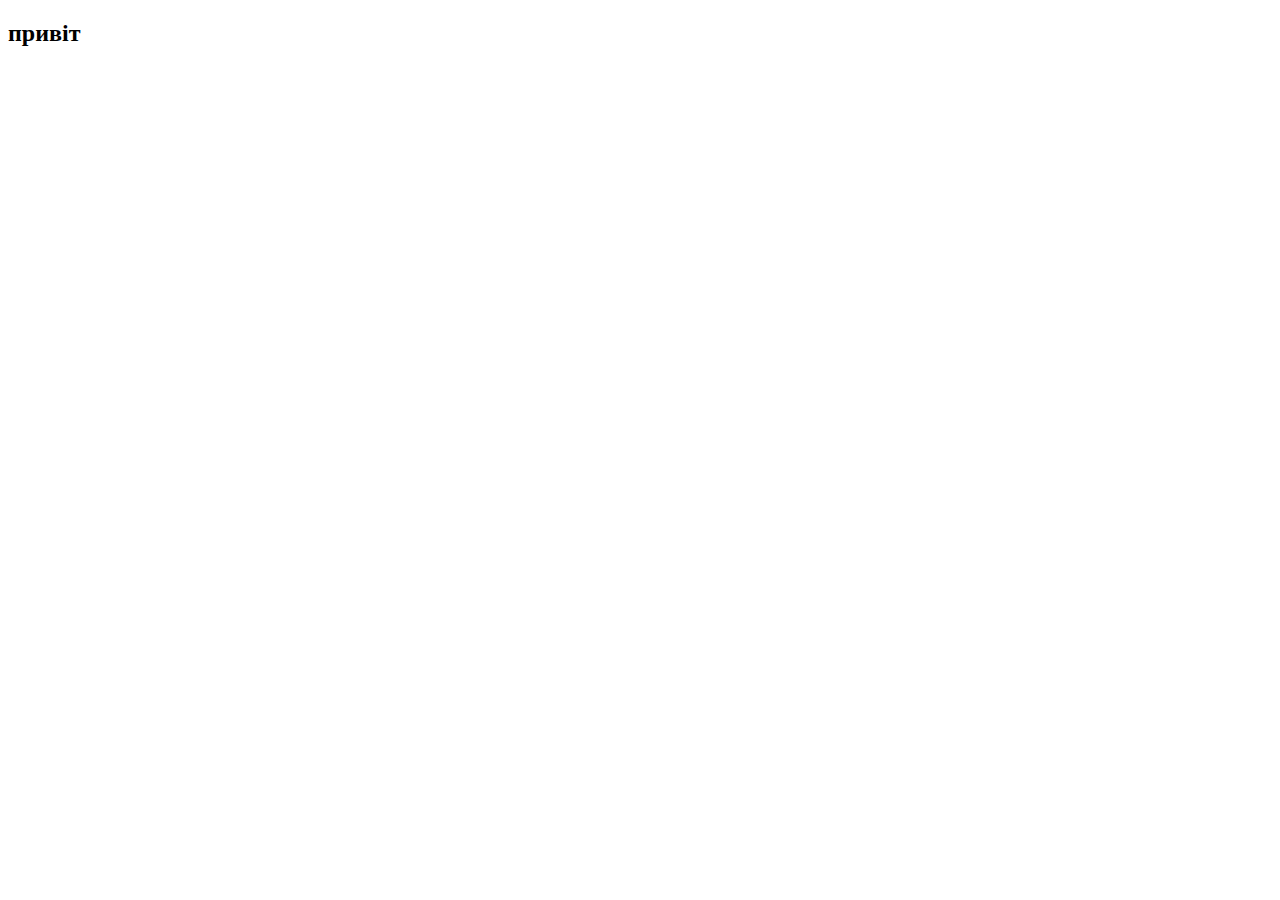
==== index.html @ 09266dfb "Add index.html" ====
<!DOCTYPE html>
<html lang="en">
  <head>
    <meta charset="UTF-8" />
    <meta name="viewport" content="width=device-width, initial-scale=1.0" />
    <link rel="stylesheet" href="style.css" />
    <title>Document</title>
  </head>
  <div></div>
  <h2>привіт</h2>
  <body></body>
</html>
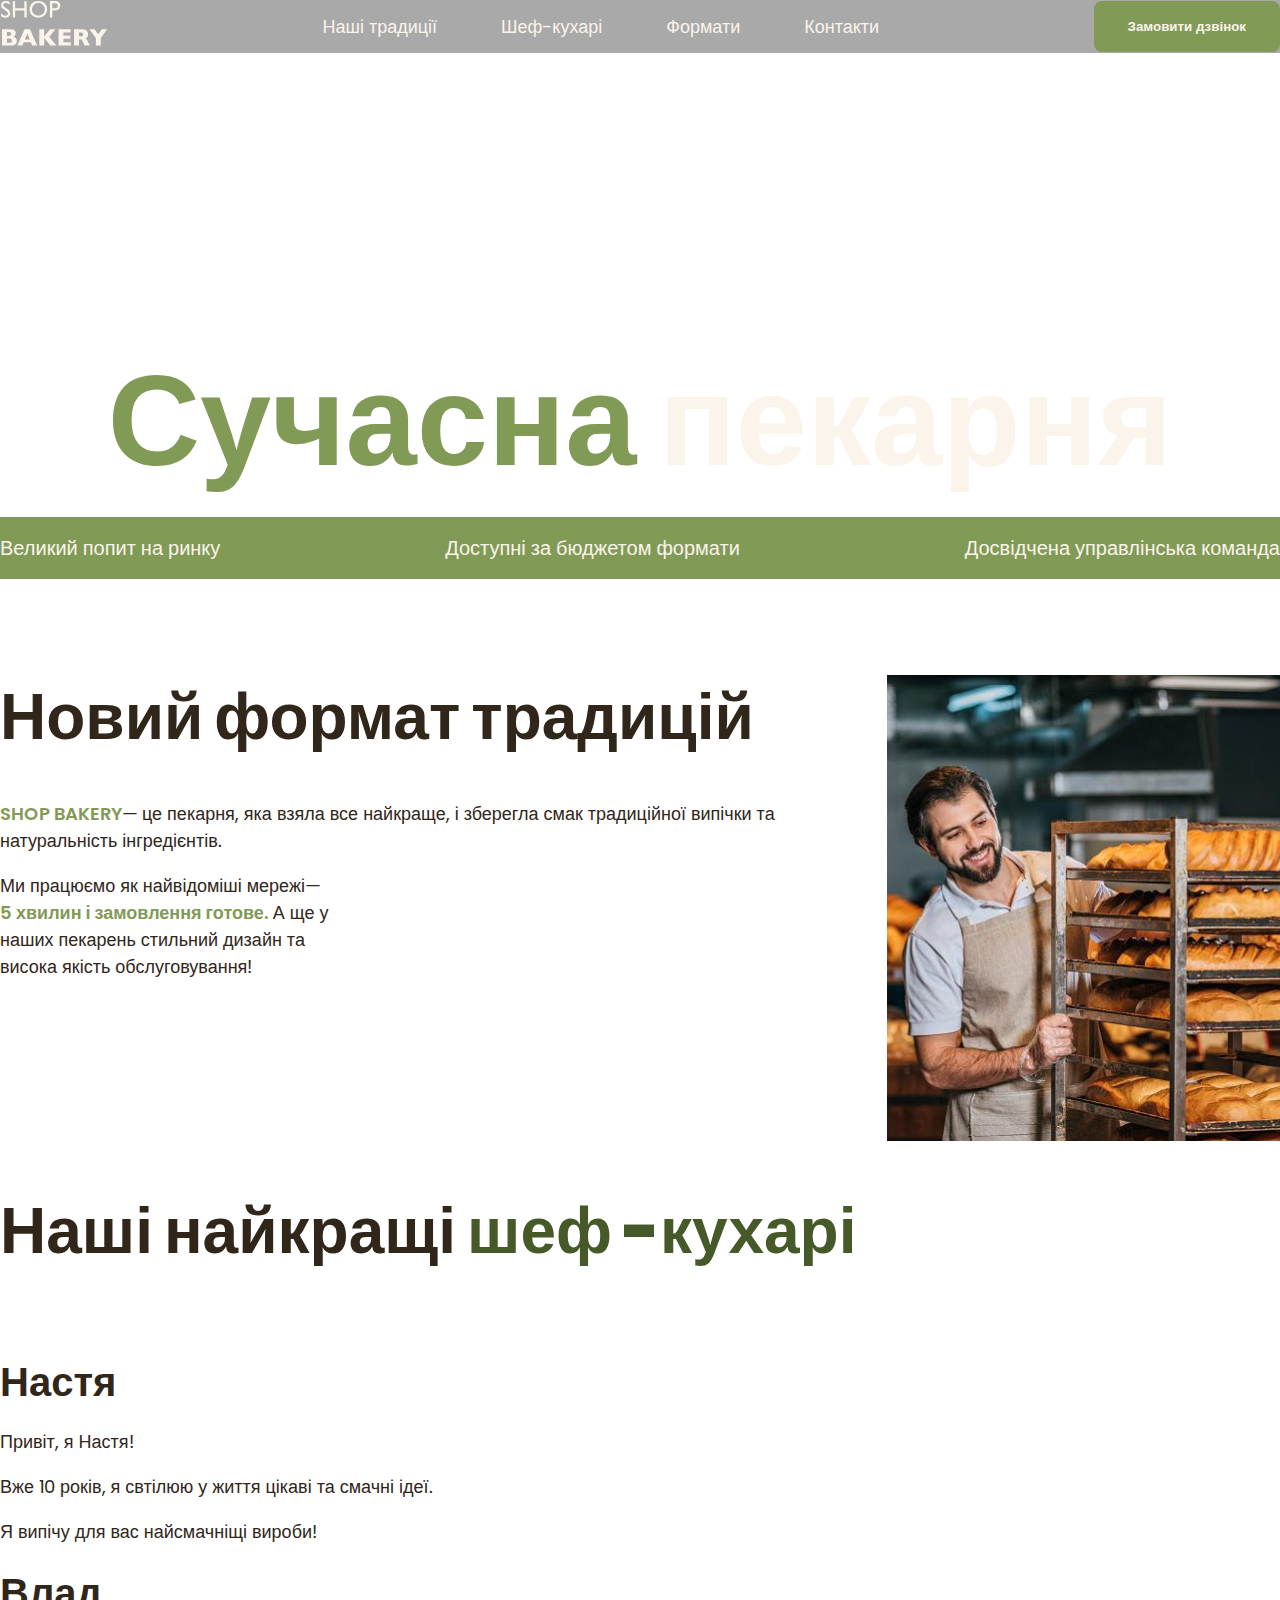
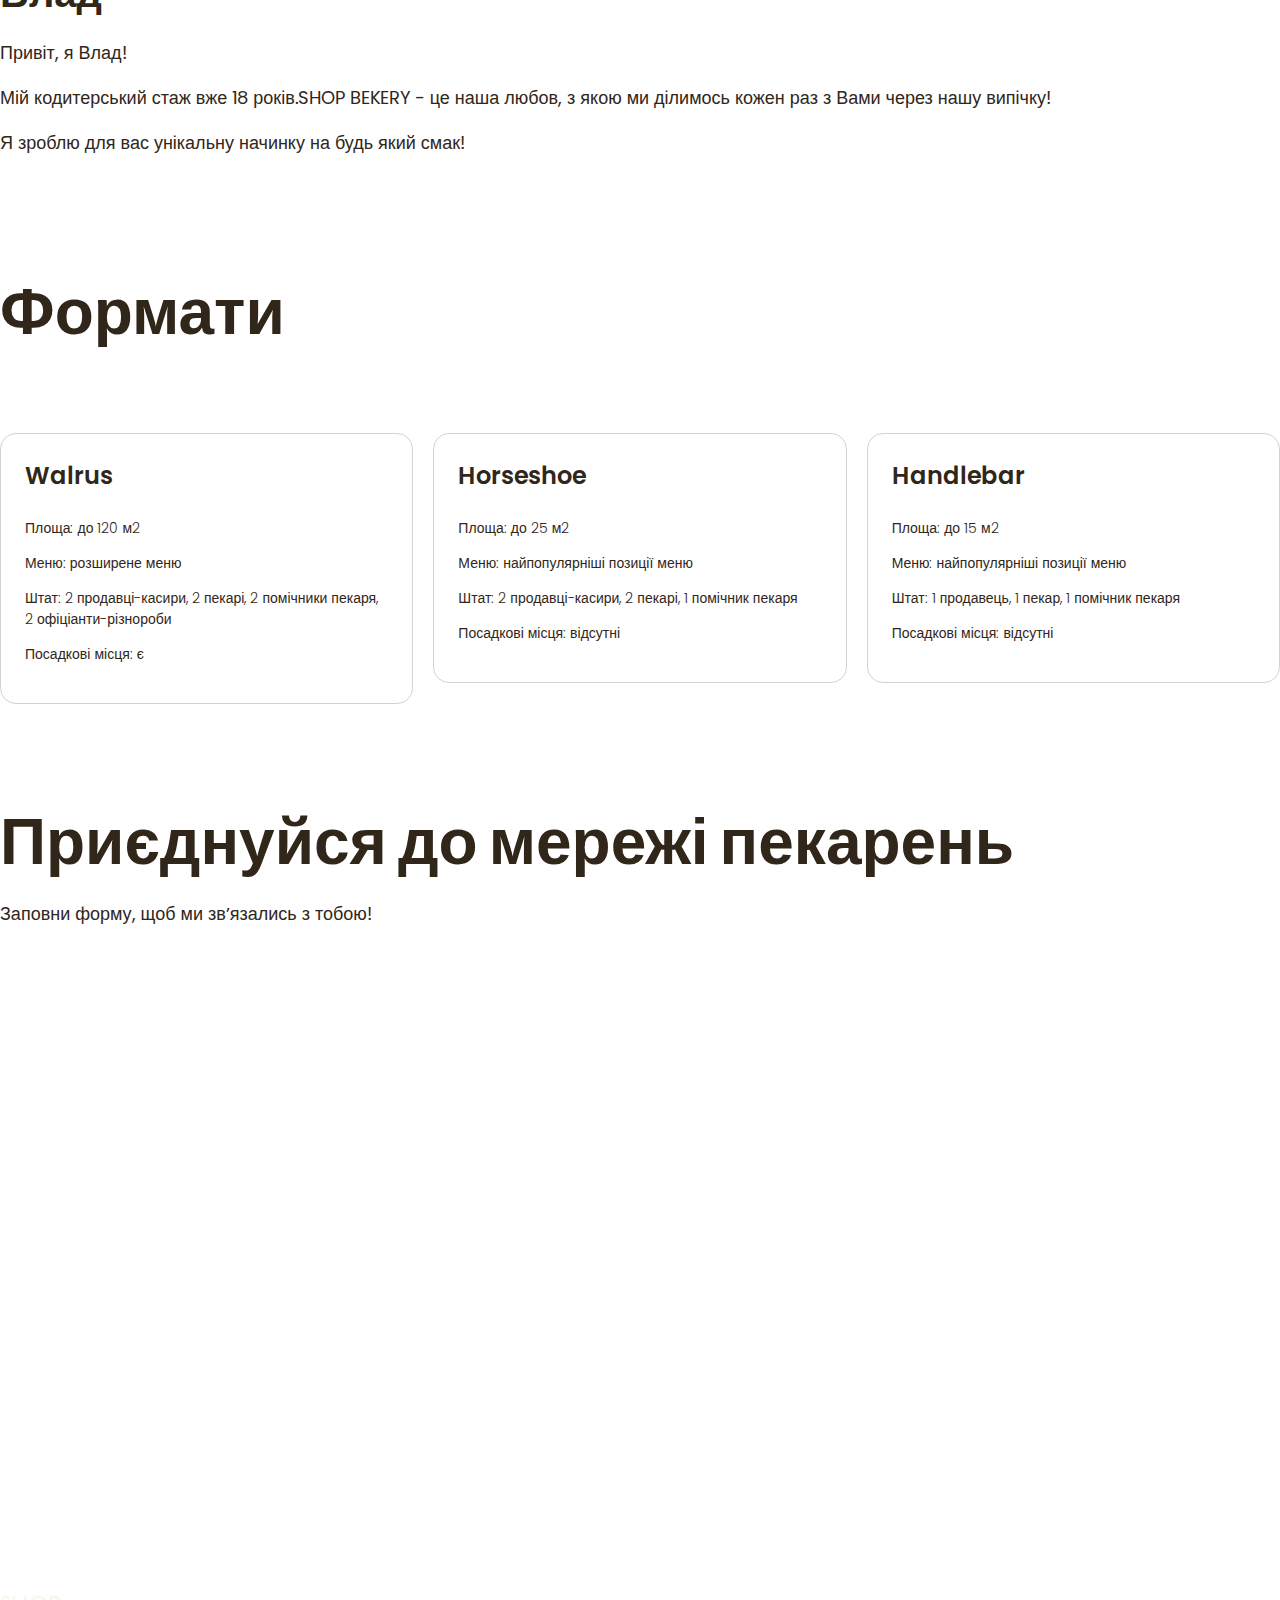
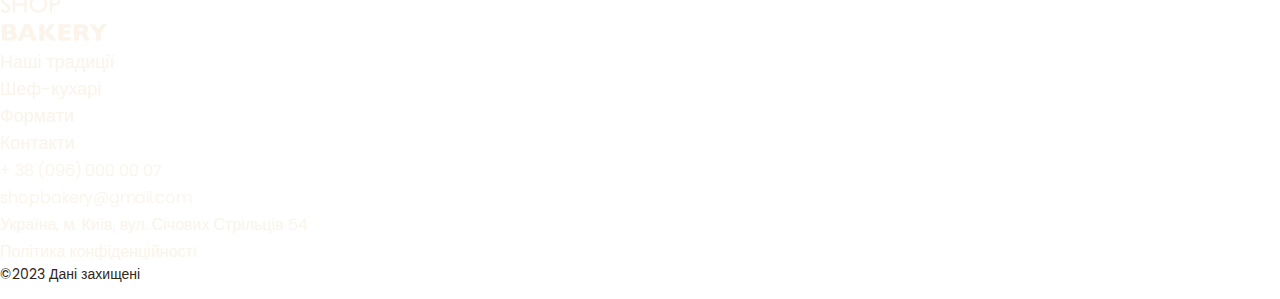
==== commit b959ecc1: "Add files via upload" ====
--- a/index.html
+++ b/index.html
@@ -1,12 +1,226 @@
 <!DOCTYPE html>
-<html lang="en">
+<html lang="uk">
   <head>
     <meta charset="UTF-8" />
     <meta name="viewport" content="width=device-width, initial-scale=1.0" />
     <link rel="stylesheet" href="style.css" />
-    <title>Document</title>
+    <title>Сучасна пекарня</title>
+    <!-- Fonts -->
+    <link rel="preconnect" href="https://fonts.googleapis.com" />
+    <link rel="preconnect" href="https://fonts.gstatic.com" crossorigin />
+    <link
+      href="https://fonts.googleapis.com/css2?family=Play:wght@700&family=Poppins:wght@300;400;600;900&display=swap"
+      rel="stylesheet"
+    />
+    <!-- Styles -->
+    <link rel="stylesheet" href="./css/styles.css" />
   </head>
-  <div></div>
-  <h2>привіт</h2>
-  <body></body>
+
+  <body class="body">
+    <header class="header">
+      <div class="container">
+        <div class="header-container">
+          <nav class="header-nav">
+            <a href="./index.html">
+              <img src="./images/logo.svg" alt="Логотип сучасної пекарні" />
+            </a>
+            <ul class="header-menu">
+              <li>
+                <a class="link" href="#traditions-section">Наші традиції</a>
+              </li>
+              <li><a class="link" href="#chef-section">Шеф-кухарі</a></li>
+              <li><a class="link" href="#formats-section">Формати</a></li>
+              <li><a class="link" href="#contacs-section">Контакти</a></li>
+            </ul>
+          </nav>
+          <button type="button" class="button">Замовити дзвінок</button>
+        </div>
+      </div>
+    </header>
+    <main>
+      <section class="hero-section">
+        <div class="container">
+          <h1 class="hero-title">
+            <span class="accent">Сучасна</span> пекарня
+          </h1>
+        </div>
+      </section>
+      <section class="advantages-section">
+        <div class="container">
+          <h2 class="visually-hidden">Наші переваги</h2>
+          <ul class="advantages-list">
+            <li class="advantages-item">Великий попит на ринку</li>
+            <li class="advantages-item">Доступні за бюджетом формати</li>
+            <li class="advantages-item">Досвідчена управлінська команда</li>
+          </ul>
+        </div>
+      </section>
+      <section class="tradisions-section" id="traditions-section">
+        <div class="container">
+          <div class="tradisions-container">
+            <div class="tradisions-content">
+              <h2 class="tradisions-title section-title">
+                Новий формат традицій
+              </h2>
+              <p class="tradisions-text">
+                <span class="brand uppercase">shop bakery</span>— це пекарня,
+                яка взяла все найкраще, і зберегла смак традиційної випічки та
+                натуральність інгредієнтів.
+              </p>
+              <p class="tradisions-text limited">
+                Ми працюємо як найвідоміші мережі—
+                <span class="brand">5 хвилин і замовлення готове.</span>
+                А ще у наших пекарень стильний дизайн та висока якість
+                обслуговування!
+              </p>
+            </div>
+            <img
+              src="./images/baker-man.jpg"
+              alt="Чоловік пекар дивиться на батони із посмішкою"
+            />
+          </div>
+        </div>
+      </section>
+      <section class="section" id="chef-section">
+        <div class="container">
+          <h2 class="chefs-title section-title">
+            Наші найкращі <span class="accent">шеф -кухарі</span>
+          </h2>
+          <ul>
+            <li>
+              <article>
+                <h3 class="chef-title">Настя</h3>
+                <p>Привіт, я Настя!</p>
+                <p>Вже 10 років, я свтілюю у життя цікаві та смачні ідеї.</p>
+                <p>Я випічу для вас найсмачніщі вироби!</p>
+              </article>
+            </li>
+            <li>
+              <article>
+                <h3 class="chef-title">Влад</h3>
+                <p>Привіт, я Влад!</p>
+                <p>
+                  Мій кодитерський стаж вже 18 років.SHOP BEKERY - це наша
+                  любов, з якою ми ділимось кожен раз з Вами через нашу випічку!
+                </p>
+                <p>Я зроблю для вас унікальну начинку на будь який смак!</p>
+              </article>
+            </li>
+          </ul>
+        </div>
+      </section>
+      <section class="section" id="formats-section">
+        <div class="container">
+          <h2 class="formats-title section-title">Формати</h2>
+          <ul class="formats-list">
+            <li class="formats-item">
+              <article class="format-card">
+                <h3 class="format-title" lang="en">Walrus</h3>
+                <div class="format-text">
+                  <p>Площа: до 120 м2</p>
+                  <p>Меню: розширене меню</p>
+                  <p>
+                    Штат: 2 продавці-касири, 2 пекарі, 2 помічники пекаря, 2
+                    офіціанти-різнороби
+                  </p>
+                  <p>Посадкові місця: є</p>
+                </div>
+              </article>
+            </li>
+            <li class="formats-item">
+              <article class="format-card">
+                <h3 class="format-title" lang="en">Horseshoe</h3>
+                <div class="format-text">
+                  <p>Площа: до 25 м2</p>
+                  <p>Меню: найпопулярніші позиції меню</p>
+                  <p>Штат: 2 продавці-касири, 2 пекарі, 1 помічник пекаря</p>
+                  <p>Посадкові місця: відсутні</p>
+                </div>
+              </article>
+            </li>
+            <li class="formats-item">
+              <article class="format-card">
+                <h3 class="format-title" lang="en">Handlebar</h3>
+                <div class="format-text">
+                  <p>Площа: до 15 м2</p>
+                  <p>Меню: найпопулярніші позиції меню</p>
+                  <p>Штат: 1 продавець, 1 пекар, 1 помічник пекаря</p>
+                  <p>Посадкові місця: відсутні</p>
+                </div>
+              </article>
+            </li>
+          </ul>
+        </div>
+      </section>
+      <section class="section" id="contacs-section">
+        <div class="container">
+          <h2 class="contact-title section-title">
+            Приєднуйся до мережі пекарень
+          </h2>
+          <p>Заповни форму, щоб ми звʼязались з тобою!</p>
+          <iframe
+            src="https://www.google.com/maps/embed?pb=!1m18!1m12!1m3!1d2540.164054656812!2d30.488658576894412!3d50.456669671593346!2m3!1f0!2f0!3f0!3m2!1i1024!2i768!4f13.1!3m3!1m2!1s0x40d4ce637bfe1717%3A0x5370c2254ad1b952!2z0LLRg9C70LjRhtGPINCh0ZbRh9C-0LLQuNGFINCh0YLRgNGW0LvRjNGG0ZbQsiwgNTQsINCa0LjRl9CyLCAwMjAwMA!5e0!3m2!1suk!2sua!4v1703518302147!5m2!1suk!2sua"
+            width="603"
+            height="595"
+            style="border: 0"
+            allowfullscreen=""
+            loading="lazy"
+            referrerpolicy="no-referrer-when-downgrade"
+          ></iframe>
+        </div>
+      </section>
+    </main>
+    <footer>
+      <div class="container">
+        <nav>
+          <a href="#">
+            <img src="./images/logo.svg" alt="Логотип сучасної пекарні" />
+          </a>
+          <ul>
+            <li><a class="link" href="#">Наші традиції</a></li>
+            <li><a class="link" href="#">Шеф-кухарі</a></li>
+            <li><a class="link" href="#">Формати</a></li>
+            <li><a class="link" href="#">Контакти</a></li>
+          </ul>
+        </nav>
+        <address>
+          <ul>
+            <li>
+              <a class="address-link" href="tel:+380960000007"
+                >+ 38 (096) 000 00 07</a
+              >
+            </li>
+            <li>
+              <a class="address-link" href="mailto:shopbakery@gmail.com"
+                >shopbakery@gmail.com</a
+              >
+            </li>
+            <li>
+              <a
+                class="address-link"
+                href="https://www.bing.com/maps?osid=e4fc3c49-3712-4035-ad06-6697eca857e0&cp=50.456698~30.491245&lvl=16&pi=0&v=2&sV=2&form=S00027"
+                target="_blank"
+              >
+                Україна, м. Київ, вул. Січових Стрільців 54</a
+              >
+            </li>
+            <li>
+              <a href="#">
+                <!-- facebook icon -->
+              </a>
+            </li>
+            <li>
+              <a href="#">
+                <!-- instagram icon -->
+              </a>
+            </li>
+          </ul>
+          <a class="address-link" href="#" target="_blank"
+            >Політика конфіденційності
+          </a>
+          <p class="address-copyright">&copy;2023 Дані захищені</p>
+        </address>
+      </div>
+    </footer>
+  </body>
 </html>
--- a/css/styles.css
+++ b/css/styles.css
@@ -0,0 +1,275 @@
+@font-face {
+  font-display: swap;
+  font-family: "Poppins";
+  font-style: normal;
+  font-weight: 300;
+  src: url("../fonts/poppins-v20-latin-300.woff2") format("woff2");
+}
+
+@font-face {
+  font-display: swap;
+  font-family: "Poppins";
+  font-style: normal;
+  font-weight: 400;
+  src: url("../fonts/poppins-v20-latin-regular.woff2") format("woff2");
+}
+
+@font-face {
+  font-display: swap;
+  font-family: "Poppins";
+  font-style: normal;
+  font-weight: 600;
+  src: url("../fonts/poppins-v20-latin-600.woff2") format("woff2");
+}
+
+@font-face {
+  font-display: swap;
+  font-family: "Poppins";
+  font-style: normal;
+  font-weight: 900;
+  src: url("../fonts/poppins-v20-latin-900.woff2") format("woff2");
+}
+
+:root {
+  --color-brand-light: #819b57;
+  --color-brand-dark: #465929;
+  --color-primary-dark: #31261a;
+  --color-primary-light: #faf4ea;
+}
+
+/* Base */
+
+* {
+  box-sizing: border-box;
+}
+
+.body {
+  color: var(--color-primary-dark);
+  font-family: "Poppins", sans-serif;
+  font-size: 18px;
+  font-weight: 400;
+  line-height: 1.5;
+  margin: 0;
+}
+
+h1,
+h2,
+h3,
+h4,
+h5,
+h6,
+p {
+  margin-top: 0;
+}
+
+address {
+  font-style: normal;
+}
+
+ul {
+  list-style-type: none;
+  margin: 0;
+  padding: 0;
+}
+
+.visually-hidden {
+  position: absolute;
+  left: -9999em;
+  top: auto;
+  width: 1px;
+  height: 1px;
+  overflow: hidden;
+}
+
+.section {
+  padding: 48px 0;
+}
+
+.container {
+  width: 100%;
+  max-width: 1288px;
+  margin: 0 auto;
+}
+/* Button */
+.button {
+  padding: 16px 32px;
+  color: var(--color-primary-light);
+  font-weight: 600;
+  border-radius: 8px;
+  border: 2px solid var(--color-brand-light);
+  background: var(--color-brand-light);
+}
+.button:hover {
+  color: var(--color-brand-dark);
+  background-color: transparent;
+}
+/* Link */
+.link {
+  color: var(--color-primary-light);
+  text-decoration: none;
+}
+.link:hover {
+  color: var(--color-brand-light);
+}
+
+/* Header section */
+.header {
+  background-color: darkgray;
+}
+.header-container {
+  display: flex;
+  align-items: center;
+  gap: 40px;
+}
+.header-nav {
+  display: flex;
+  flex-grow: 1;
+  align-items: center;
+  gap: 40px;
+}
+
+.header-menu {
+  display: flex;
+  gap: 64px;
+  flex-grow: 1;
+  justify-content: center;
+}
+
+/* Hero section */
+.hero-section {
+  padding: 272px 0px;
+  padding-bottom: 0px;
+}
+
+.hero-title {
+  margin-bottom: 0;
+  color: var(--color-primary-light);
+  text-align: center;
+  font-size: 128px;
+  font-weight: 900;
+}
+
+.hero-title .accent {
+  color: var(--color-brand-light);
+}
+/* Advantages section */
+.advantages-section {
+  background-color: var(--color-brand-light);
+  padding: 16px 0;
+}
+
+.advantages-list {
+  display: flex;
+  justify-content: space-between;
+  gap: 40px;
+}
+
+.advantages-item {
+  font-size: 20px;
+  font-weight: 300;
+  color: var(--color-primary-light);
+}
+
+.section-title {
+  font-size: 64px;
+  font-weight: 900;
+  line-height: 1.3;
+}
+
+.section-title .accent {
+  color: var(--color-brand-dark);
+}
+
+/* Tradisions section */
+.tradisions-section {
+  padding-top: 96px;
+}
+
+.tradisions-container {
+  display: flex;
+  justify-content: space-between;
+  gap: 40px;
+}
+
+.tradision-content {
+  max-width: 710px;
+}
+
+.tradisions-title {
+  margin-bottom: 42px;
+}
+
+.tradisions-text .brand {
+  color: var(--color-brand-light);
+  font-weight: 600;
+}
+
+.tradisions-text .uppercase {
+  text-transform: uppercase;
+}
+
+.tradisions-text.limited {
+  max-width: 330px;
+}
+
+/* Chefs section */
+.chefs-title {
+  margin-bottom: 80px;
+}
+
+.chef-title {
+  margin-bottom: 16px;
+  font-size: 40px;
+  font-weight: 600;
+}
+
+/* Contact section */
+.contact-title {
+  margin-bottom: 16px;
+}
+
+/* Format section */
+.formats-item {
+  flex-basis: calc((100% - 40px) / 3);
+}
+
+.formats-list {
+  display: flex;
+  flex-wrap: wrap;
+  gap: 20px;
+}
+
+.format-card {
+  padding: 24px;
+  border: 1px solid lightgray;
+  border-radius: 16px;
+}
+
+.formats-title {
+  margin-bottom: 80px;
+}
+
+.format-title {
+  font-size: 24px;
+  font-weight: 600;
+}
+
+.format-text {
+  font-size: 14px;
+  font-weight: 300;
+}
+
+.address-link {
+  color: var(--color-primary-light);
+  font-size: 16px;
+  font-weight: 300;
+  text-decoration: none;
+}
+
+.address-link:hover {
+  color: var(--color-brand-light);
+}
+
+.address-copyright {
+  font-size: 14px;
+}
